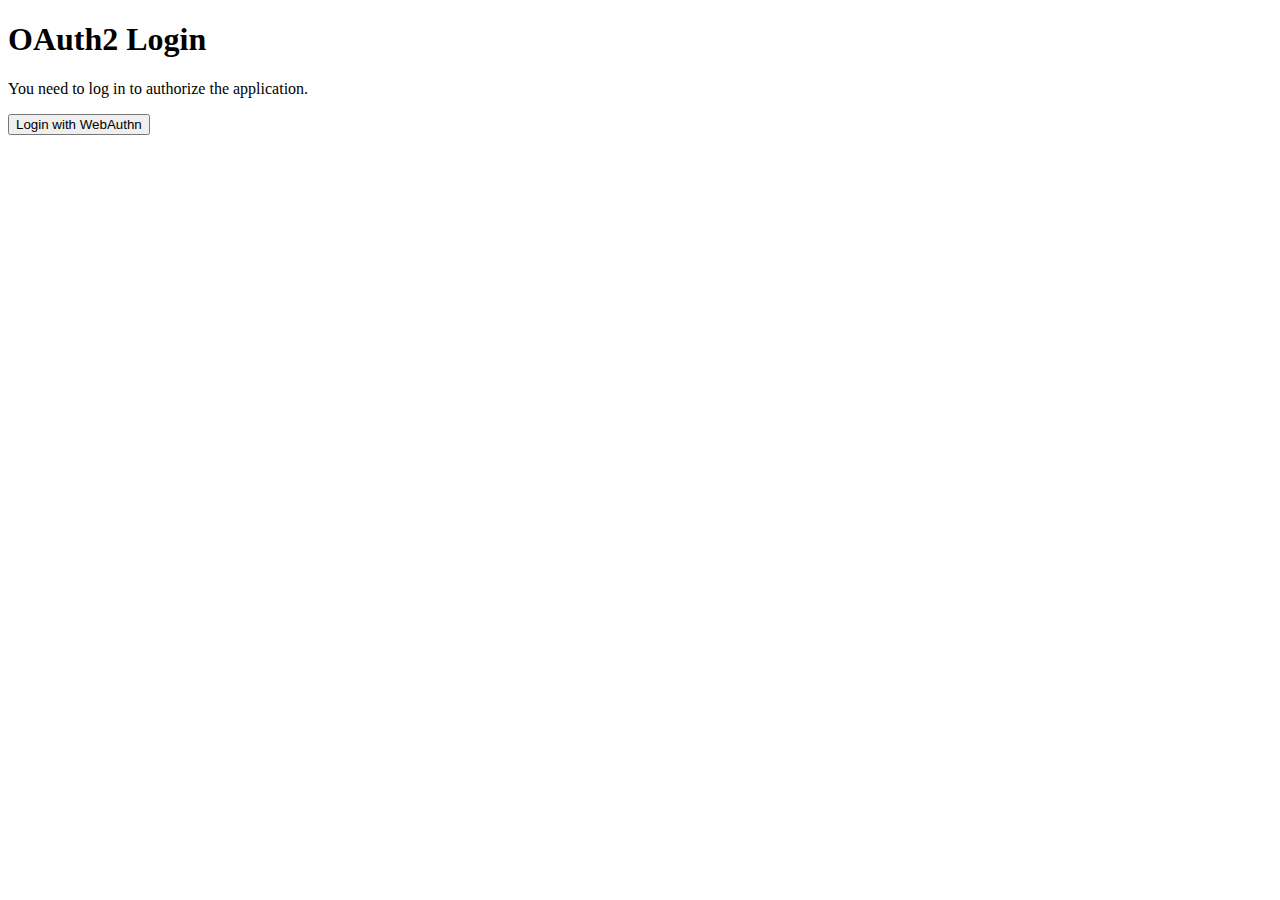
==== oauth2_login.html @ 7f92e756 "添加SSO跳转登录页面" ====
<!DOCTYPE html>
<html>
<head>
    <meta charset="UTF-8">
    <title>OAuth2 Login</title>
    <link rel="stylesheet" type="text/css" href="style.css">
    <script src="webauthn.js"></script>
</head>
<body>
    <h1>OAuth2 Login</h1>
    <p>You need to log in to authorize the application.</p>

    <!-- WebAuthn 登录按钮 -->
    <div>
        <button onclick="webauthnLogin()">Login with WebAuthn</button>
        <script>
            async function webauthnLogin() {
                let wa = new WebAuthn();
                try {
                    await wa.login();
                    alert('Successfully logged in.');
                    // 登录成功后跳转回授权页面
                    window.location.href = "{{.authURL}}";
                } catch(e) {
                    if (e instanceof DOMException && e.name == "AbortError") {
                        console.log('已取消操作。');
                        return;
                    }
                    alert(e);
                }
            }
        </script>
    </div>
</body>
</html>
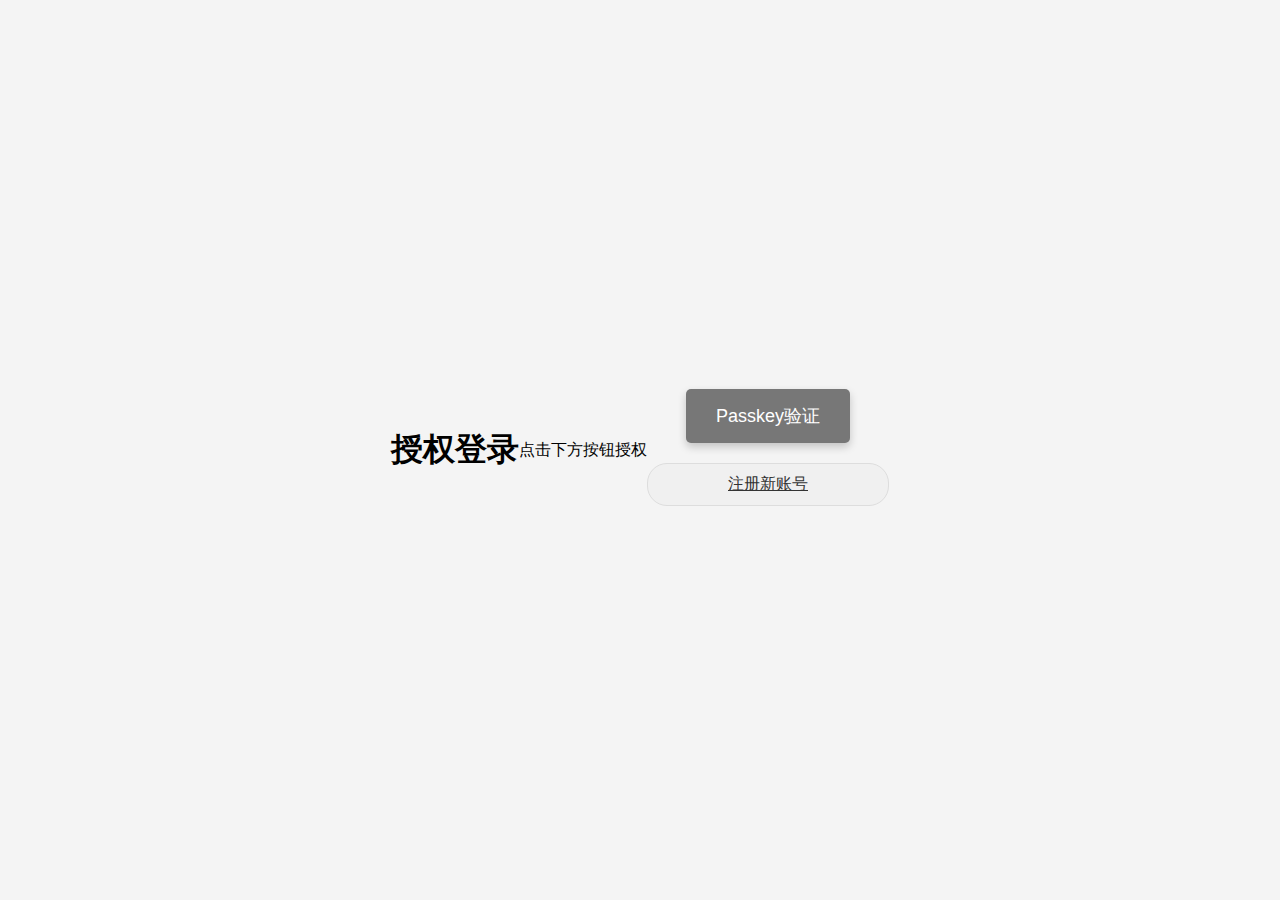
==== commit c488bd1f: "修正页面样式" ====
--- a/oauth2_login.html
+++ b/oauth2_login.html
@@ -2,17 +2,18 @@
 <html>
 <head>
     <meta charset="UTF-8">
-    <title>OAuth2 Login</title>
-    <link rel="stylesheet" type="text/css" href="style.css">
-    <script src="webauthn.js"></script>
+    <title>授权登录</title>
+    <link rel="stylesheet" type="text/css" href="/static/style.css">
+    <script src="/admin/webauthn.js"></script>
 </head>
 <body>
-    <h1>OAuth2 Login</h1>
-    <p>You need to log in to authorize the application.</p>
+    <h1>授权登录</h1>
+    <p>点击下方按钮授权</p>
 
     <!-- WebAuthn 登录按钮 -->
     <div>
-        <button onclick="webauthnLogin()">Login with WebAuthn</button>
+        <button class="big-button" onclick="webauthnLogin()">Passkey验证</button>
+        <a href="/admin/login" class="passkey-button">注册新账号</a>
         <script>
             async function webauthnLogin() {
                 let wa = new WebAuthn();
--- a/static/style.css
+++ b/static/style.css
@@ -0,0 +1,90 @@
+body {
+    font-family: Arial, sans-serif;
+    background-color: #f4f4f4;
+    margin: 0;
+    padding: 0;
+    display: flex;
+    justify-content: center;
+    align-items: center;
+    min-height: 100vh;
+}
+
+.container {
+    background-color: #fff;
+    border-radius: 8px;
+    box-shadow: 0 0 10px rgba(0, 0, 0, 0.1);
+    width: 100%;
+    max-width: 500px;
+    padding: 30px;
+    text-align: center;
+}
+
+.page-title {
+    color: #333;
+    font-size: 24px;
+    margin-top: 0;
+    margin-bottom: 30px;
+    text-align: center;
+}
+
+.content-section {
+    background-color: #f9f9f9;
+    border-radius: 8px;
+    padding: 25px;
+    text-align: center;
+}
+
+.request-text {
+    color: #666;
+    font-size: 16px;
+    margin: 0 0 25px 0;
+}
+
+.passkey-button {
+    display: inline-block;
+    padding: 10px 20px;
+    background-color: #f0f0f0;
+    color: #333;
+    border: 1px solid #ddd;
+    border-radius: 20px;
+    cursor: pointer;
+    font-size: 16px;
+    min-width: 200px;
+    text-align: center;
+    margin-bottom: 25px;
+    transition: background-color 0.3s;
+}
+
+.passkey-button:hover {
+    background-color: #e5e5e5;
+}
+
+.register-link {
+    color: #1a73e8;
+    text-decoration: none;
+    font-size: 14px;
+}
+
+.register-link:hover {
+    text-decoration: underline;
+}
+
+.big-button {
+    padding: 15px 30px;
+    font-size: 18px;
+    background-color: #777777;
+    color: white;
+    border: none;
+    border-radius: 5px;
+    cursor: pointer;
+    display: block;
+    margin: 20px auto;
+    text-align: center;
+    max-width: 300px;
+    box-shadow: 0 4px 8px rgba(0, 0, 0, 0.2);
+    transition: background-color 0.3s;
+}
+
+.big-button:hover {
+    background-color: #777777;
+}
